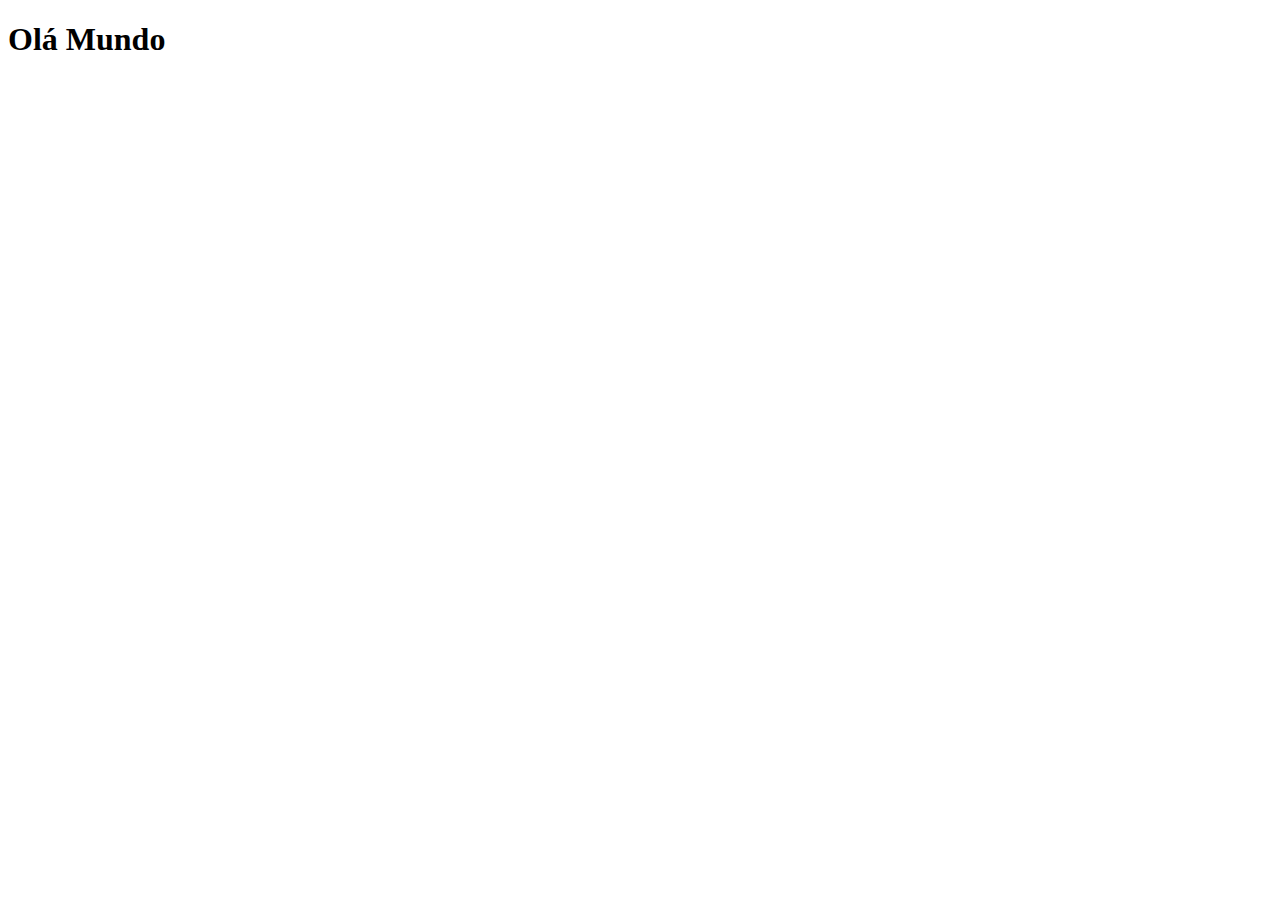
==== index.html @ a75c6059 "Create página principal" ====
<!DOCTYPE html>
<html lang="pt-br">
<head>
    <meta charset="UTF-8">
    <meta name="viewport" content="width=device-width, initial-scale=1.0">
    <title>Projeto Redes Sociais</title>
    <link rel="shortcut icon" href="favicon.ico" type="image/x-icon">
</head>
<body>
    <h1>Olá Mundo</h1>
</body>
</html>
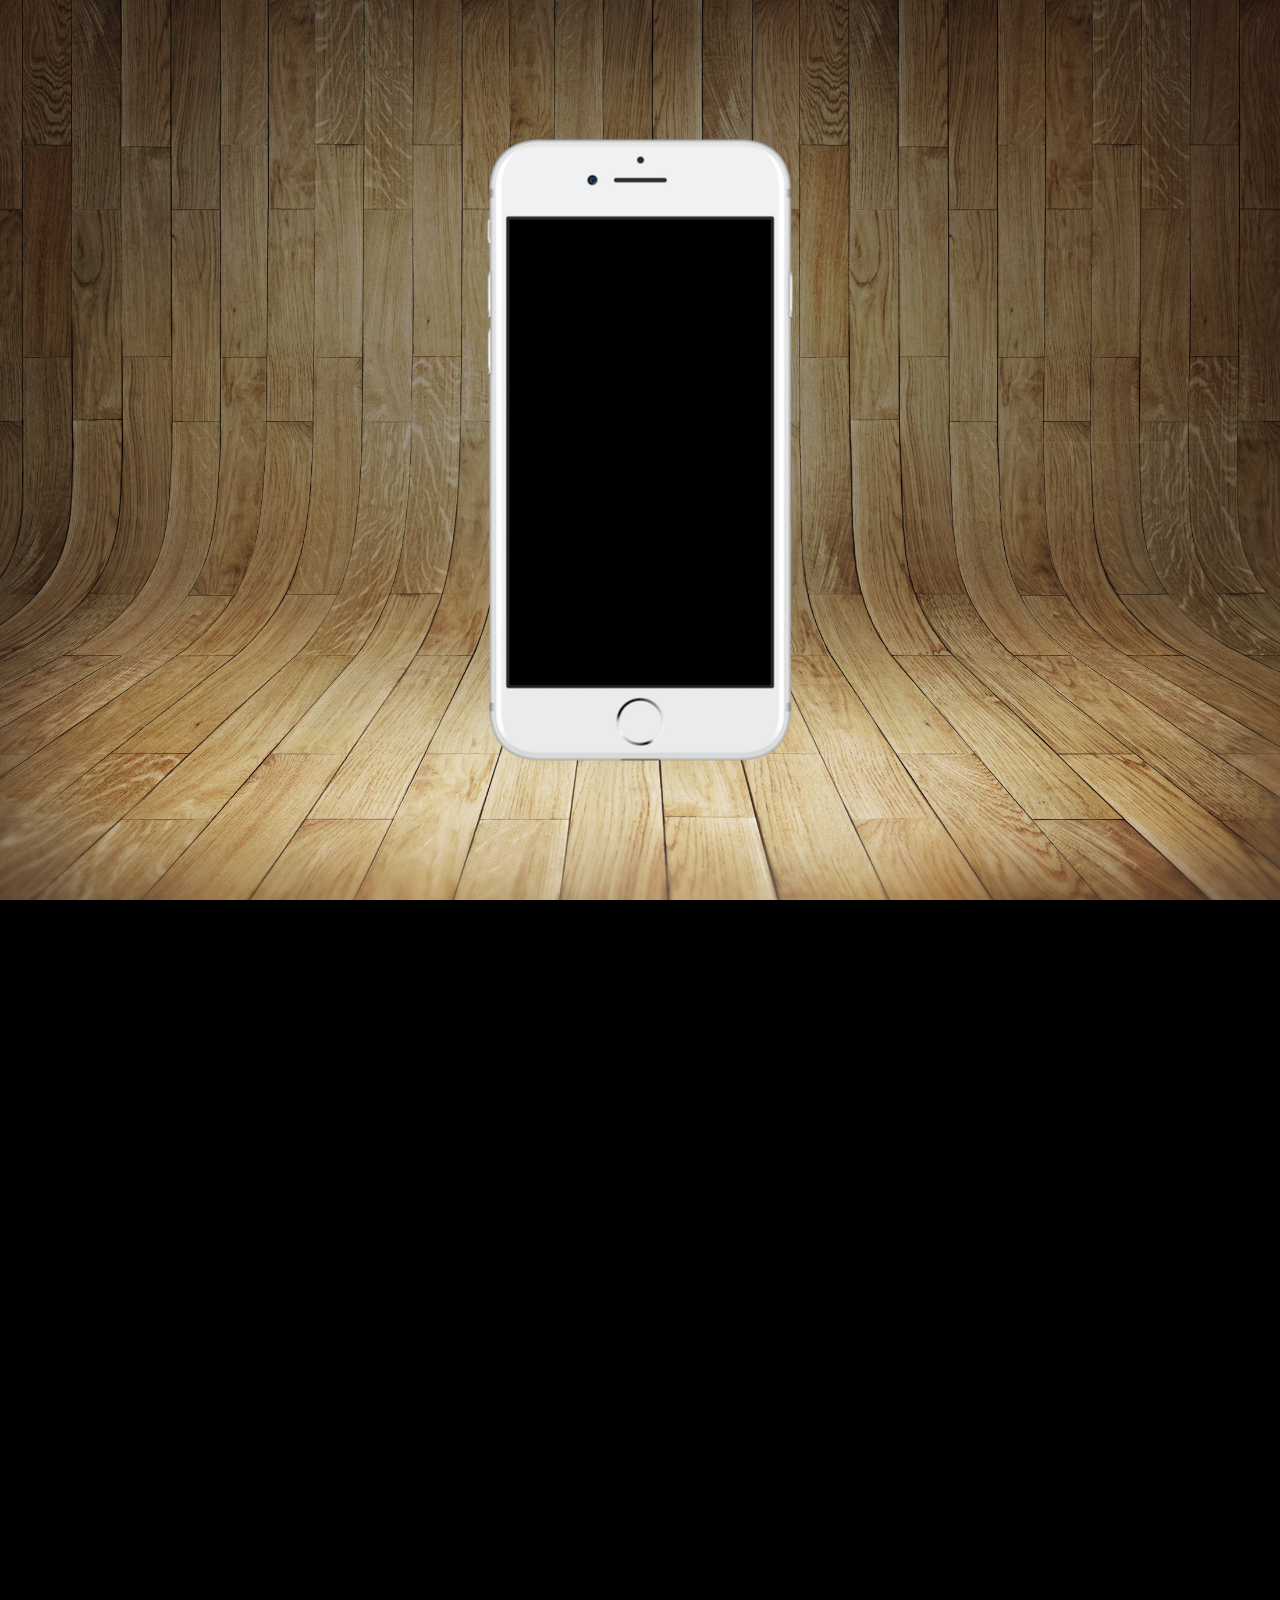
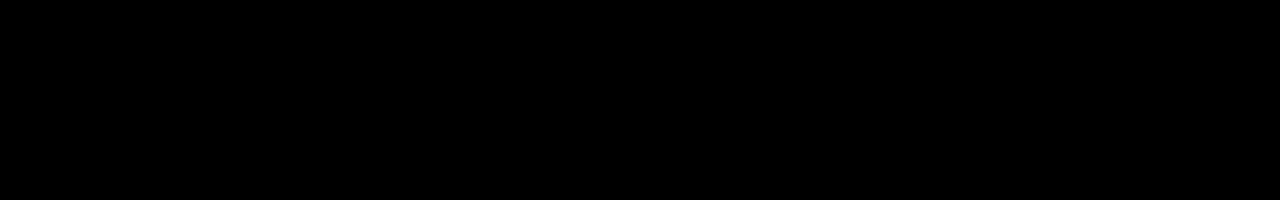
==== commit 9b43271e: "dando forma" ====
--- a/index.html
+++ b/index.html
@@ -3,10 +3,20 @@
 <head>
     <meta charset="UTF-8">
     <meta name="viewport" content="width=device-width, initial-scale=1.0">
+    <link rel="stylesheet" href="estilos/style.css">
+    <link rel="shortcut icon" href="favicon.ico" type="image/x-icon">
     <title>Projeto Redes Sociais</title>
-    <link rel="shortcut icon" href="favicon.ico" type="image/x-icon">
 </head>
 <body>
-    <h1>Olá Mundo</h1>
+    <main>
+        <section id="telefone">
+
+        </section>
+    </main>
+    <main>
+        <section id="redes-sociais">
+
+        </section>
+    </main>
 </body>
 </html>--- a/estilos/style.css
+++ b/estilos/style.css
@@ -0,0 +1,34 @@
+@charset "UTF-8";
+
+*{
+    margin: 0px;
+    padding: 0px;
+    font-family: Arial, Helvetica, sans-serif;
+}
+
+html, body {
+    height: 100vh;
+    width: 100vw;
+    background-color: black;
+}
+
+body{
+    background: url(../imagens/fundo-madeira.jpg) no-repeat top center;
+    background-size: cover;
+    background-attachment: fixed;
+}
+
+main{
+    height: 100vh;
+    position:relative;
+}
+
+section#telefone{
+    position: absolute;
+    top: 50%;
+    left: 50%;
+    transform: translate(-50%, -50%);
+    height: 627px;
+    width: 311px;
+    background: url(../imagens/frame-iphone.png) no-repeat;
+}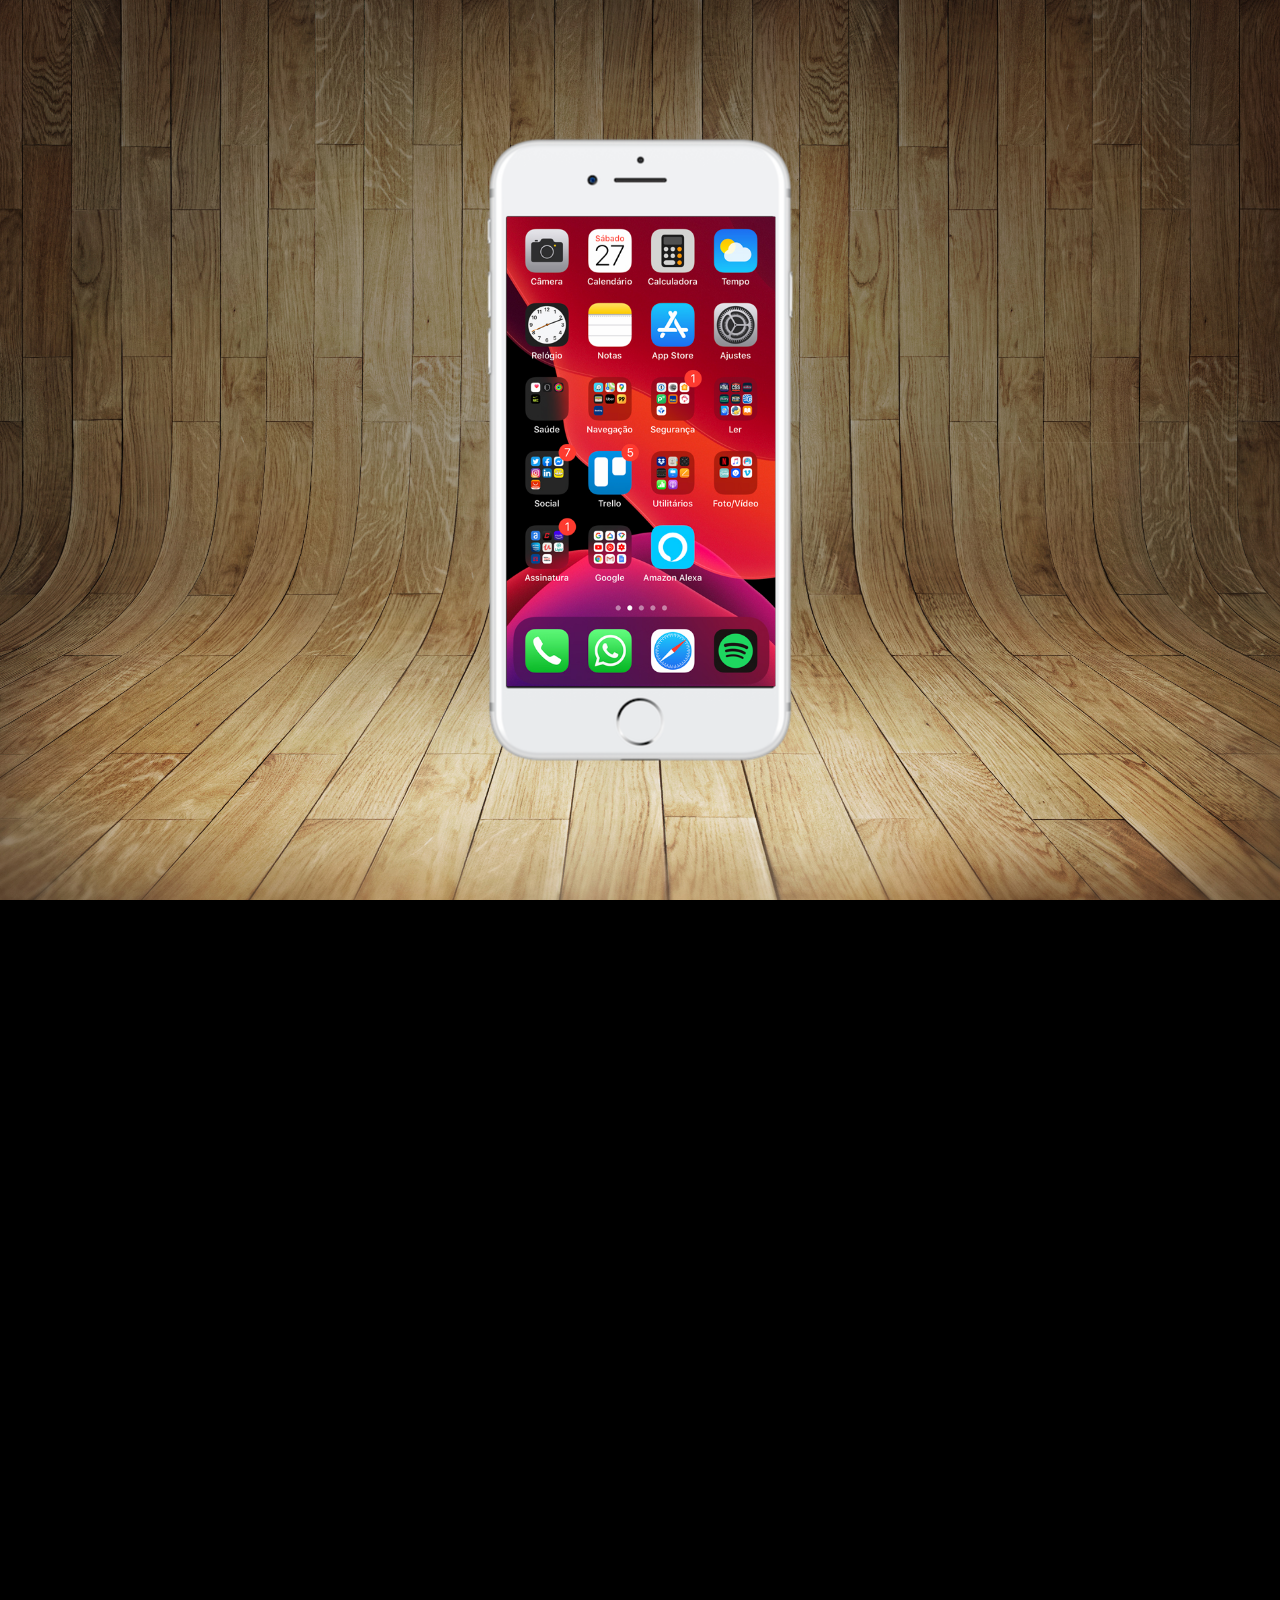
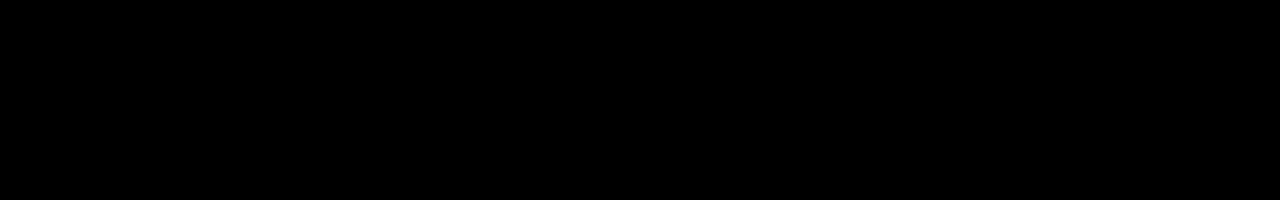
==== commit 9b927423: "criei a tela home" ====
--- a/index.html
+++ b/index.html
@@ -10,7 +10,8 @@
 <body>
     <main>
         <section id="telefone">
-
+           <iframe src="home.html" name="tela"
+           id="tela" frameborder="0"></iframe>
         </section>
     </main>
     <main>
--- a/estilos/style.css
+++ b/estilos/style.css
@@ -31,4 +31,12 @@
     height: 627px;
     width: 311px;
     background: url(../imagens/frame-iphone.png) no-repeat;
+}
+
+iframe#tela{
+    position: relative;
+    top: 80px;
+    left: 22px;
+    width: 269px;
+    height: 470px;
 }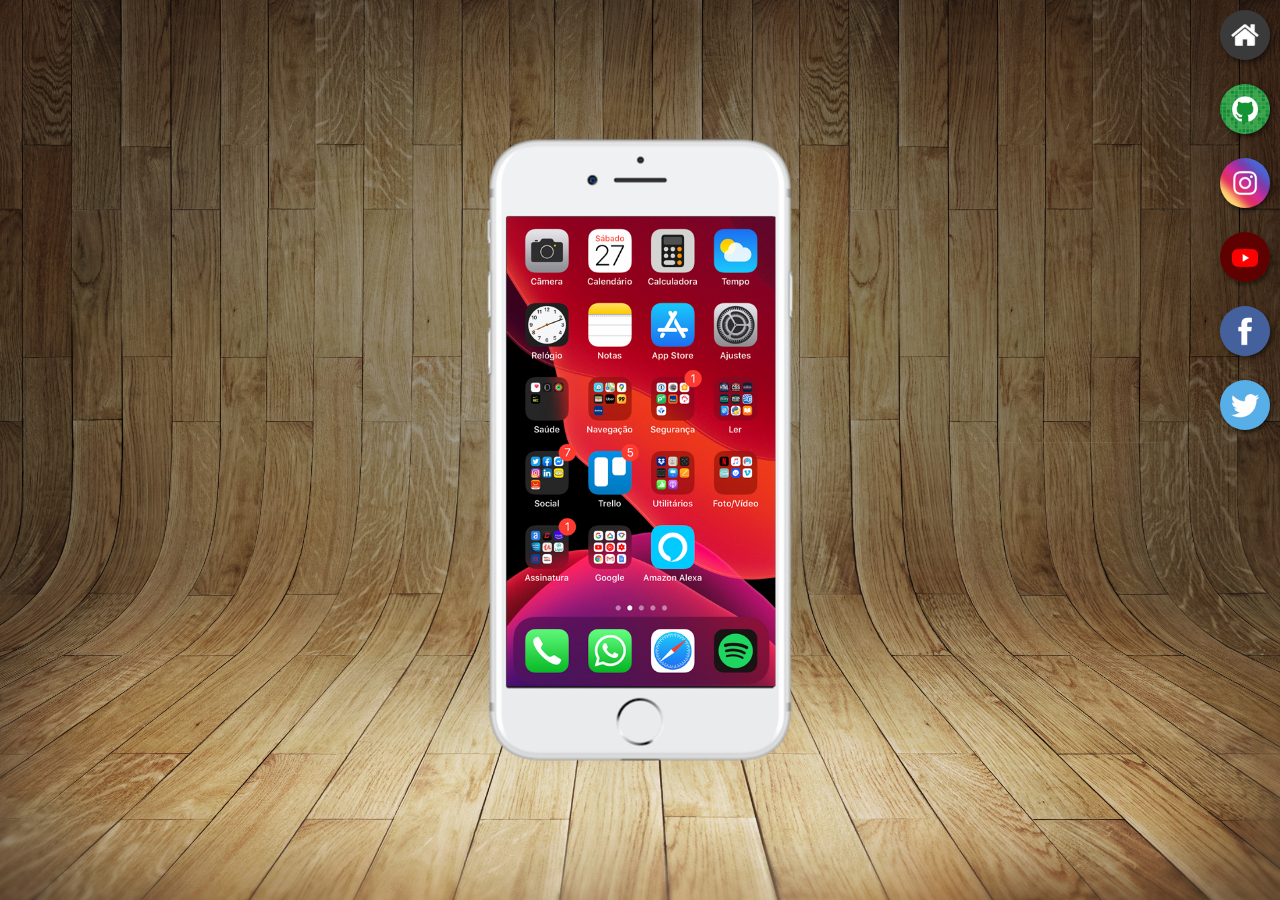
==== commit cf4041c3: "Botões e correção do main" ====
--- a/index.html
+++ b/index.html
@@ -11,12 +11,17 @@
     <main>
         <section id="telefone">
            <iframe src="home.html" name="tela"
-           id="tela" frameborder="0"></iframe>
+           id="tela" frameborder="0" > Seu navegador não é compatível com isso.</iframe>
         </section>
-    </main>
-    <main>
         <section id="redes-sociais">
-
+            <a href="#" target="tela"><img src="imagens/logo-home.jpg" alt="Home">
+            </a><br>
+            <a href="#" target="tela"> <img src="imagens/logo-github.jpg" alt="Github"></a><br>
+            <a href="#" target="tela"> <img src="imagens/logo-instagram.jpg" alt="Instagram"></a><br>
+            <a href="#" target="tela"> <img src="imagens/logo-youtube.jpg" alt="Youtube"></a><br>
+            <a href="#" target="tela"> <img src="imagens/logo-facebook.jpg" alt="Facebook"></a><br>
+            <a href="#" target="tela"><img src="imagens/logo-twitter.jpg" alt="Twitter">
+            </a>
         </section>
     </main>
 </body>
--- a/estilos/style.css
+++ b/estilos/style.css
@@ -13,14 +13,14 @@
 }
 
 body{
-    background: url(../imagens/fundo-madeira.jpg) no-repeat top center;
+    background: url('../imagens/fundo-madeira.jpg') no-repeat top center;
     background-size: cover;
     background-attachment: fixed;
 }
 
 main{
+    position:relative;
     height: 100vh;
-    position:relative;
 }
 
 section#telefone{
@@ -28,6 +28,7 @@
     top: 50%;
     left: 50%;
     transform: translate(-50%, -50%);
+
     height: 627px;
     width: 311px;
     background: url(../imagens/frame-iphone.png) no-repeat;
@@ -39,4 +40,22 @@
     left: 22px;
     width: 269px;
     height: 470px;
+}
+
+section#redes-sociais{
+    text-align: right;
+}
+
+section#redes-sociais img{
+    width: 50px; 
+    margin: 10px;
+    border-radius: 50%;
+    box-shadow: 2px 3px 5px rgba(0, 0, 0, 0.514);
+    box-sizing: border-box;
+}
+
+section#redes-sociais img:hover{
+    border: 2px solid rgba(255, 255, 255, 0.466);
+    box-shadow:5px 5px 10px black ;
+    transition:.3s border 1s;
 }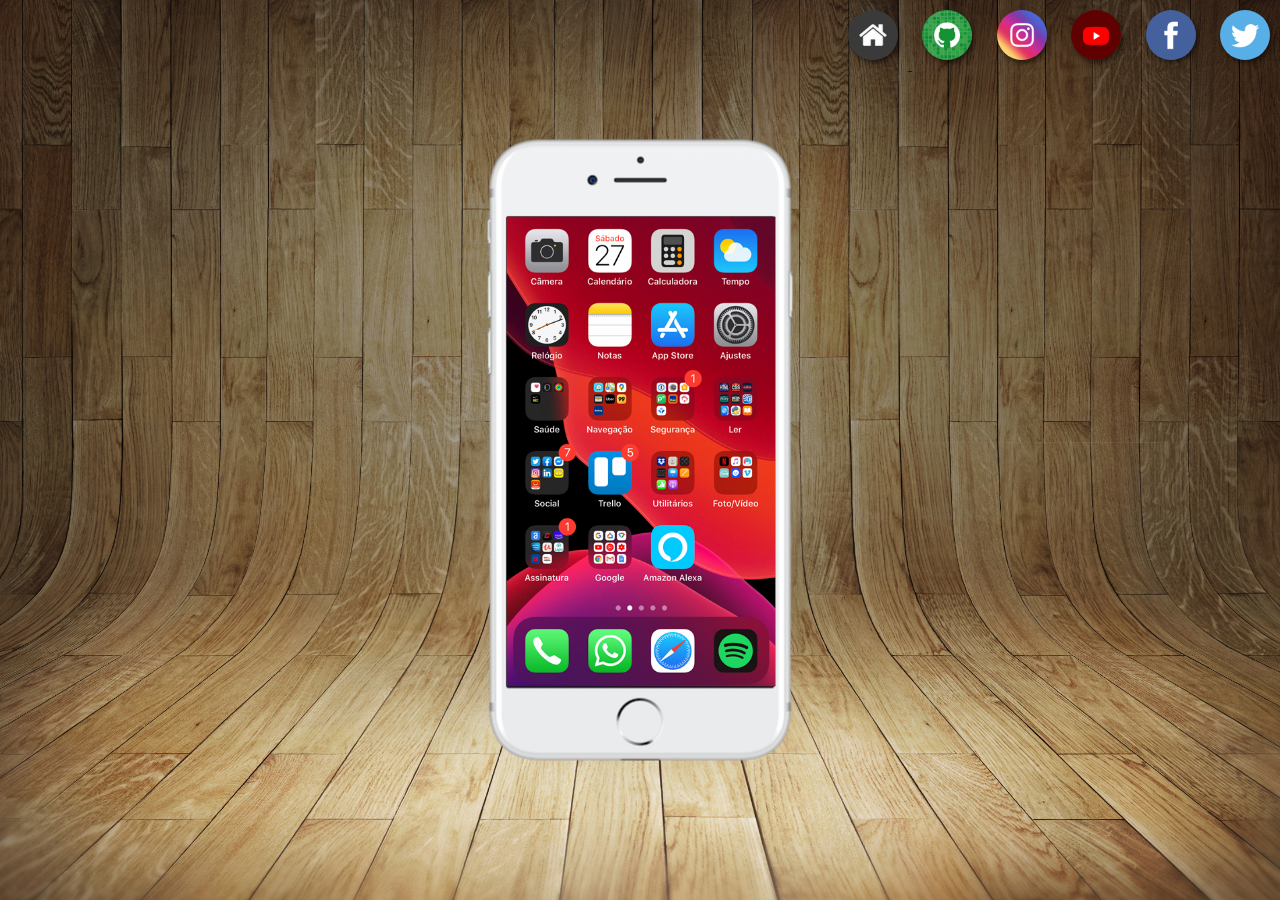
==== commit e91c1875: "teste celular 2" ====
--- a/index.html
+++ b/index.html
@@ -14,13 +14,13 @@
            id="tela" frameborder="0" > Seu navegador não é compatível com isso.</iframe>
         </section>
         <section id="redes-sociais">
-            <a href="#" target="tela"><img src="imagens/logo-home.jpg" alt="Home">
-            </a><br>
-            <a href="#" target="tela"> <img src="imagens/logo-github.jpg" alt="Github"></a><br>
-            <a href="#" target="tela"> <img src="imagens/logo-instagram.jpg" alt="Instagram"></a><br>
-            <a href="#" target="tela"> <img src="imagens/logo-youtube.jpg" alt="Youtube"></a><br>
-            <a href="#" target="tela"> <img src="imagens/logo-facebook.jpg" alt="Facebook"></a><br>
-            <a href="#" target="tela"><img src="imagens/logo-twitter.jpg" alt="Twitter">
+            <a href="home.html" target="tela"><img src="imagens/logo-home.jpg" alt="Home">
+            </a>
+            <a href="github.html" target="tela"> <img src="imagens/logo-github.jpg" alt="Github"></a>
+            <a href="instagram.html" target="tela"> <img src="imagens/logo-instagram.jpg" alt="Instagram"></a>
+            <a href="youtube.html" target="tela"> <img src="imagens/logo-youtube.jpg" alt="Youtube"></a>
+            <a href="facebook.html" target="tela"> <img src="imagens/logo-facebook.jpg" alt="Facebook"></a>
+            <a href="twitter.html" target="tela"><img src="imagens/logo-twitter.jpg" alt="Twitter">
             </a>
         </section>
     </main>
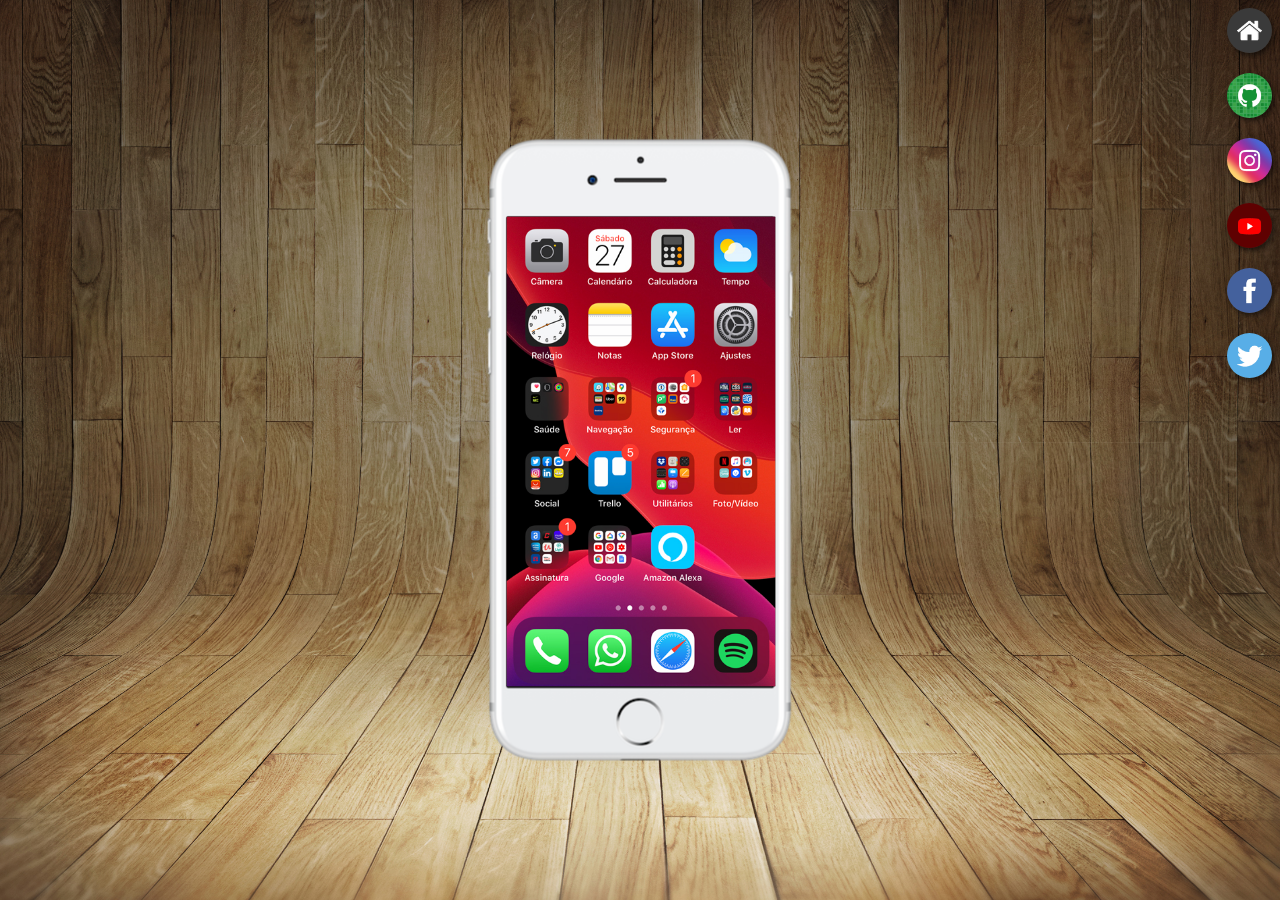
==== commit 2e4af20e: "teste celular" ====
--- a/index.html
+++ b/index.html
@@ -15,11 +15,11 @@
         </section>
         <section id="redes-sociais">
             <a href="home.html" target="tela"><img src="imagens/logo-home.jpg" alt="Home">
-            </a>
-            <a href="github.html" target="tela"> <img src="imagens/logo-github.jpg" alt="Github"></a>
-            <a href="instagram.html" target="tela"> <img src="imagens/logo-instagram.jpg" alt="Instagram"></a>
-            <a href="youtube.html" target="tela"> <img src="imagens/logo-youtube.jpg" alt="Youtube"></a>
-            <a href="facebook.html" target="tela"> <img src="imagens/logo-facebook.jpg" alt="Facebook"></a>
+            </a><br>
+            <a href="github.html" target="tela"> <img src="imagens/logo-github.jpg" alt="Github"></a><br>
+            <a href="instagram.html" target="tela"> <img src="imagens/logo-instagram.jpg" alt="Instagram"></a><br>
+            <a href="youtube.html" target="tela"> <img src="imagens/logo-youtube.jpg" alt="Youtube"></a><br>
+            <a href="facebook.html" target="tela"> <img src="imagens/logo-facebook.jpg" alt="Facebook"></a><br>
             <a href="twitter.html" target="tela"><img src="imagens/logo-twitter.jpg" alt="Twitter">
             </a>
         </section>
--- a/estilos/style.css
+++ b/estilos/style.css
@@ -47,8 +47,8 @@
 }
 
 section#redes-sociais img{
-    width: 50px; 
-    margin: 10px;
+    width: 45px; 
+    margin: 8px;
     border-radius: 50%;
     box-shadow: 2px 3px 5px rgba(0, 0, 0, 0.514);
     box-sizing: border-box;
